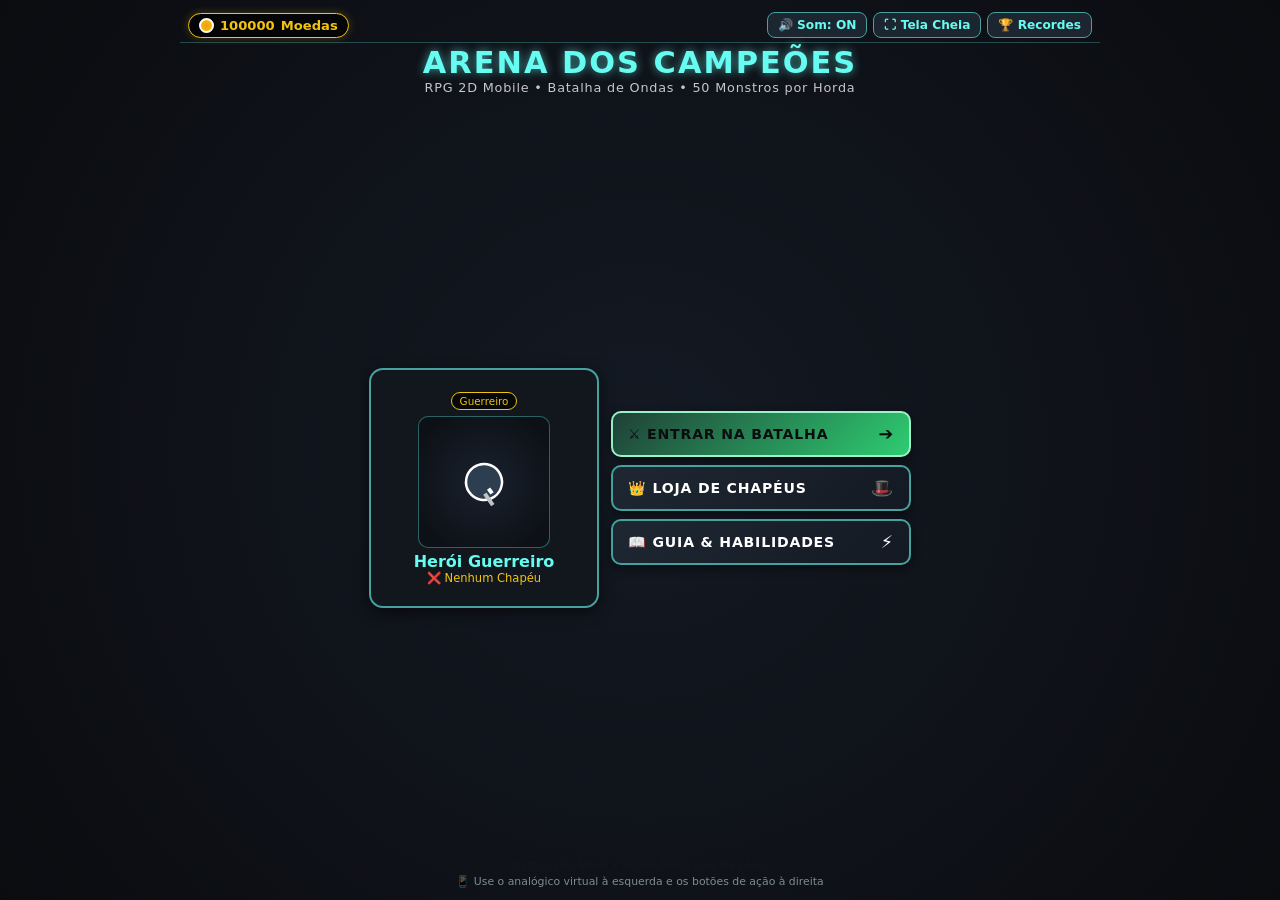
==== jg6.html @ 60e4aa64 "Add files via upload" ====
<!DOCTYPE html>
<html lang="pt-BR">
<head>
    <meta charset="UTF-8">
    <meta name="viewport" content="width=device-width, initial-scale=1.0, maximum-scale=1.0, user-scalable=no, viewport-fit=cover">
    <meta name="apple-mobile-web-app-capable" content="yes">
    <meta name="apple-mobile-web-app-status-bar-style" content="black-translucent">
    <meta name="mobile-web-app-capable" content="yes">
    <meta name="theme-color" content="#0b0c10">
    <title>RPG 2D - Arena dos Campeões (Mobile)</title>
    <link rel="stylesheet" href="style.css">
</head>
<body>

    <div id="game-wrapper">
        <div id="game-container">

            <!-- TELA DE LOBBY / MENU PRINCIPAL -->
            <div id="lobby-screen" class="screen-layer">
                <div class="menu-top-bar">
                    <div class="coin-display">
                        <span class="coin-icon"></span>
                        <span id="lobby-coins">0</span> Moedas
                    </div>
                    <div class="top-btn-group">
                        <button class="icon-btn" id="audio-toggle-btn" onclick="toggleAudio()">🔊 Som: ON</button>
                        <button class="icon-btn" onclick="toggleFullscreen()">⛶ Tela Cheia</button>
                        <button class="icon-btn" onclick="showStatsModal()">🏆 Recordes</button>
                    </div>
                </div>

                <div class="header-titles">
                    <h1 class="title-glow">Arena dos Campeões</h1>
                    <p class="subtitle">RPG 2D Mobile &bull; Batalha de Ondas &bull; 50 Monstros por Horda</p>
                </div>

                <div class="lobby-content">
                    <div class="character-preview-card">
                        <span class="equipped-badge" id="preview-class-badge">Guerreiro</span>
                        <canvas id="previewCanvas" width="130" height="130"></canvas>
                        <h3 id="preview-player-name">Herói</h3>
                        <p id="preview-hat-name">👑 Sem Chapéu</p>
                    </div>

                    <div class="menu-options-panel">
                        <button class="btn-menu primary" onclick="openClassSelect()">
                            <span>⚔️ Entrar na Batalha</span>
                            <span class="icon">➔</span>
                        </button>
                        <button class="btn-menu" onclick="openShop()">
                            <span>👑 Loja de Chapéus</span>
                            <span class="icon">🎩</span>
                        </button>
                        <button class="btn-menu" onclick="showControlsModal()">
                            <span>📖 Guia & Habilidades</span>
                            <span class="icon">⚡</span>
                        </button>
                    </div>
                </div>

                <div class="lobby-footer-hint">
                    📱 Use o analógico virtual à esquerda e os botões de ação à direita
                </div>
            </div>

            <!-- TELA DE LOJA EXCLUSIVA DE CHAPÉUS -->
            <div id="shop-screen" class="screen-layer hidden">
                <div class="menu-top-bar">
                    <div class="coin-display">
                        <span class="coin-icon"></span>
                        <span id="shop-coins">0</span> Moedas
                    </div>
                    <button class="icon-btn" onclick="closeShop()">⬅ Voltar ao Lobby</button>
                </div>

                <div class="header-titles">
                    <h2 class="title-glow shop-title">Coleção de Chapéus & Elmos</h2>
                    <span class="shop-header-badge">Personalize seu campeão com chapéus e elmos lendários</span>
                </div>

                <div class="shop-container">
                    <div class="shop-main-view">
                        <div class="shop-items-grid" id="shop-items-grid"></div>
                        <div class="shop-side-preview">
                            <h4>Provador do Herói</h4>
                            <canvas id="shopPreviewCanvas" width="105" height="105"></canvas>
                            <div id="shop-selected-info">Selecione um chapéu.</div>
                        </div>
                    </div>
                </div>
            </div>

            <!-- SELEÇÃO DE CLASSE -->
            <div id="class-select-screen" class="screen-layer hidden">
                <div class="menu-top-bar">
                    <button class="icon-btn" onclick="returnToLobbyFromClass()">⬅ Voltar ao Lobby</button>
                    <div class="coin-display">
                        <span class="coin-icon"></span>
                        <span id="select-coins">0</span> Moedas
                    </div>
                </div>

                <div class="header-titles">
                    <h1 class="title-glow class-select-title">Escolha sua Classe</h1>
                    <p class="subtitle">Cada herói possui atributos e especiais únicos na arena</p>
                </div>

                <div class="class-options">
                    <div class="class-card" onclick="startGameWithClass('guerreiro')">
                        <div>
                            <div class="class-badge">🛡️</div>
                            <h3>Guerreiro</h3>
                            <div class="class-stats">
                                <div>❤️ HP: <strong>190</strong> | 💧 MP: <strong>60</strong></div>
                                <div>⚔️ Dano: <strong>38</strong> | 🏃 Vel: <strong>3.2</strong></div>
                                <div>💥 Ataque: Espada Giratória</div>
                            </div>
                        </div>
                        <div class="class-special">🔥 <strong>Modo Fogo:</strong> Carga 100% ativa lâmina flamejante por 10s!</div>
                    </div>

                    <div class="class-card" onclick="startGameWithClass('mago')">
                        <div>
                            <div class="class-badge">🔮</div>
                            <h3>Mago</h3>
                            <div class="class-stats">
                                <div>❤️ HP: <strong>95</strong> | 💧 MP: <strong>130</strong></div>
                                <div>⚔️ Dano: <strong>55</strong> | 🏃 Vel: <strong>3.4</strong></div>
                                <div>💥 Ataque: Esfera Arcana</div>
                            </div>
                        </div>
                        <div class="class-special">👥 <strong>Sombras:</strong> Carga 100% invoca 2 guerreiros sombrios!</div>
                    </div>

                    <div class="class-card" onclick="startGameWithClass('atirador')">
                        <div>
                            <div class="class-badge">🏹</div>
                            <h3>Atirador</h3>
                            <div class="class-stats">
                                <div>❤️ HP: <strong>115</strong> | 💧 MP: <strong>85</strong></div>
                                <div>⚔️ Dano: <strong>26x2</strong> | 🏃 Vel: <strong>4.0</strong></div>
                                <div>💥 Ataque: Disparo Duplo</div>
                            </div>
                        </div>
                        <div class="class-special">🤖 <strong>Mecha Titan:</strong> Carga 100% pilota Mecha com canhões pesados!</div>
                    </div>

                    <div class="class-card" onclick="startGameWithClass('assassino')">
                        <div>
                            <div class="class-badge">🗡️</div>
                            <h3>Assassino</h3>
                            <div class="class-stats">
                                <div>❤️ HP: <strong>105</strong> | 💧 MP: <strong>65</strong></div>
                                <div>⚔️ Dano: <strong>24</strong> | 🏃 Vel: <strong>5.0</strong></div>
                                <div>💥 Ataque: Corte Rápido</div>
                            </div>
                        </div>
                        <div class="class-special">⚡ <strong>1000 Cortes:</strong> Carga 100% fatiamento contínuo por 10s!</div>
                    </div>

                    <div class="class-card vampire-card" onclick="startGameWithClass('vampiro')">
                        <div>
                            <div class="class-badge">🧛</div>
                            <h3 class="vampire-title">Vampiro</h3>
                            <div class="class-stats">
                                <div>❤️ HP: <strong>150</strong> | 💧 MP: <strong>70</strong></div>
                                <div>⚔️ Dano: <strong>32</strong> | 🏃 Vel: <strong>4.2</strong></div>
                                <div>🩸 Ataque: Garras Carmesim (Roubo de Vida)</div>
                            </div>
                        </div>
                        <div class="class-special vampire-special">🦇 <strong>Frenesi:</strong> IMORTAL por 5s, ultrarrápido e aniquila quem aproximar!</div>
                    </div>
                </div>

                <div class="class-footer-hint">Toque em um herói para iniciar o combate</div>
            </div>

            <!-- MODAL DE MELHORIAS (ONDA DE 50 INIMIGOS) -->
            <div id="upgrade-cards-modal" class="screen-layer hidden">
                <div class="cards-selection-container">
                    <div class="header-titles">
                        <h1 class="title-glow wave-victory-title">⭐ ONDA VENCIDA! (50/50) ⭐</h1>
                        <p class="subtitle" id="upgrade-modal-subtitle">50 monstros aniquilados! Escolha 1 poder para a próxima onda</p>
                    </div>

                    <div class="cards-grid" id="cards-grid-container"></div>

                    <div class="upgrade-footer-hint">
                        Toque na carta desejada para continuar
                    </div>
                </div>
            </div>

            <!-- GAME OVER -->
            <div id="game-over-screen" class="screen-layer hidden">
                <div class="modal-box">
                    <h1>Fim de Jogo!</h1>
                    <p class="modal-subtext">Seu herói sucumbiu aos monstros da arena.</p>

                    <div class="stats-grid">
                        <div class="stat-item">
                            <div class="label">Inimigos Abatidos</div>
                            <div class="value" id="final-score">0</div>
                        </div>
                        <div class="stat-item">
                            <div class="label">Moedas Coletadas</div>
                            <div class="value stat-gold" id="final-coins">+0</div>
                        </div>
                        <div class="stat-item">
                            <div class="label">Tempo</div>
                            <div class="value" id="final-time">00:00</div>
                        </div>
                        <div class="stat-item">
                            <div class="label">Onda Alcançada</div>
                            <div class="value" id="final-wave">1</div>
                        </div>
                    </div>

                    <div class="modal-buttons">
                        <button class="btn-action" onclick="restartGame()">⚔️ Jogar Novamente</button>
                        <button class="btn-action secondary" onclick="goToLobbyFromGame()">🏠 Lobby</button>
                    </div>
                </div>
            </div>

            <!-- MODAL DE RECORDES -->
            <div id="stats-modal" class="screen-layer hidden">
                <div class="modal-box victory">
                    <h1 class="records-title">🏆 Suas Conquistas</h1>
                    <div class="stats-grid">
                        <div class="stat-item">
                            <div class="label">Recorde de Abates</div>
                            <div class="value" id="stat-high-score">0</div>
                        </div>
                        <div class="stat-item">
                            <div class="label">Total de Abates</div>
                            <div class="value" id="stat-total-kills">0</div>
                        </div>
                        <div class="stat-item">
                            <div class="label">Moedas Totais</div>
                            <div class="value stat-gold" id="stat-total-coins">0</div>
                        </div>
                        <div class="stat-item">
                            <div class="label">Chapéus Desbloqueados</div>
                            <div class="value" id="stat-unlocked-items">0/12</div>
                        </div>
                    </div>
                    <button class="btn-action" onclick="hideStatsModal()">Fechar</button>
                </div>
            </div>

            <!-- MODAL DE GUIA -->
            <div id="controls-modal" class="screen-layer hidden">
                <div class="modal-box controls-modal-box">
                    <h1 class="guide-title">Guia de Comandos</h1>
                    <div class="guide-content">
                        <p class="guide-highlight">📱 Controles Touch para Celular:</p>
                        <p>&bull; 🕹️ <strong>Analógico Virtual (Esquerda):</strong> Mover o herói em 360°</p>
                        <p>&bull; ⚔️ <strong>Botão Atacar (Direita):</strong> Ataca com mira automática no monstro mais próximo (segure para disparo contínuo)</p>
                        <p>&bull; 💨 <strong>Botão Dash:</strong> Esquiva rápida invulnerável</p>
                        <p>&bull; ⚡ <strong>Botão Especial:</strong> Ativa o Supremo quando a barra carregar 100%</p>
                        <p>&bull; 🌊 <strong>Onda de 50 Monstros:</strong> Elimine todos os 50 inimigos para liberar cartas de poder!</p>
                    </div>
                    <button class="btn-action" onclick="hideControlsModal()">Entendido!</button>
                </div>
            </div>

            <!-- PAUSE -->
            <div id="pause-modal" class="screen-layer hidden">
                <div class="modal-box pause-modal-box">
                    <h1 class="pause-title">⏸️ Jogo Pausado</h1>
                    <p class="modal-subtext">Respire fundo antes de voltar ao combate!</p>
                    <div id="pause-upgrades-list"></div>
                    <div class="modal-buttons">
                        <button class="btn-action" onclick="togglePauseGame()">▶️ Continuar</button>
                        <button class="btn-action secondary" onclick="toggleFullscreen()">⛶ Tela Cheia</button>
                        <button class="btn-action secondary" onclick="goToLobbyFromGame()">🏠 Sair para Lobby</button>
                    </div>
                </div>
            </div>

            <!-- HUD MOBILE OTIMIZADO -->
            <div id="hud" class="hidden">
                <!-- Canto Esquerdo: Status do Campeão -->
                <div class="mobile-hud-player">
                    <div class="hud-avatar-icon" id="hud-avatar-icon">🛡️</div>
                    <div class="player-bars-stack">
                        <div class="hud-bar-row">
                            <span class="bar-label bar-hp-label">HP</span>
                            <div class="mobile-bar-bg"><div id="hp-bar" class="hp-bar"></div></div>
                            <span id="hp-text" class="bar-val">190</span>
                        </div>
                        <div class="hud-bar-row">
                            <span class="bar-label bar-mana-label">MP</span>
                            <div class="mobile-bar-bg"><div id="mana-bar" class="mana-bar"></div></div>
                            <span id="mana-text" class="bar-val">60</span>
                        </div>
                        <div class="hud-bar-row" id="special-bar-row">
                            <span class="bar-label bar-sp-label" id="special-bar-label">SP</span>
                            <div class="mobile-bar-bg"><div id="special-bar-fill" class="special-bar-fill"></div></div>
                            <span id="special-bar-text" class="bar-val">0%</span>
                        </div>
                    </div>
                </div>

                <!-- Topo Central: Progresso da Onda de 50 Inimigos -->
                <div class="mobile-hud-wave">
                    <div class="wave-badge-title">
                        <span>ONDA <span id="difficulty-text">1</span></span>
                    </div>
                    <div class="wave-bar-wrapper">
                        <div class="wave-bar-fill" id="wave-bar"></div>
                    </div>
                    <div class="wave-counter-sub">
                        <span id="wave-progress-text">0/50</span> &bull; Restam: <strong id="wave-enemies-left">50</strong>
                    </div>
                </div>

                <!-- Canto Direito: Ações & Moedas -->
                <div class="mobile-hud-actions">
                    <div class="hud-buttons-row">
                        <button class="mobile-hud-btn" onclick="toggleFullscreen()" title="Tela Cheia">⛶</button>
                        <button class="mobile-hud-btn" onclick="togglePauseGame()" title="Pausar">⏸️</button>
                    </div>
                    <div class="mobile-hud-coins">
                        <span class="coin-icon"></span>
                        <span id="ingame-coins">0</span>
                    </div>
                    <div class="mobile-hud-kills">
                        ⚔️ <span id="score-text">0</span>
                    </div>
                </div>
            </div>

            <!-- BARRA DE MELHORIAS ATIVAS -->
            <div class="active-upgrades-bar" id="active-upgrades-bar"></div>

            <!-- CONTROLES TOUCH MOBILE VIRTUAIS -->
            <div id="mobile-controls" class="mobile-controls hidden">
                <div id="joystick-zone" class="joystick-zone">
                    <div id="joystick-base" class="joystick-base">
                        <div id="joystick-stick" class="joystick-stick"></div>
                    </div>
                </div>
                
                <div class="action-buttons-zone">
                    <button id="btn-dash" class="mobile-btn btn-dash" aria-label="Esquiva">
                        <span class="btn-icon">💨</span>
                        <span class="btn-label">Dash</span>
                    </button>
                    <button id="btn-special" class="mobile-btn btn-special" aria-label="Especial">
                        <span class="btn-icon">⚡</span>
                        <span class="btn-label" id="mobile-special-label">0%</span>
                    </button>
                    <button id="btn-attack" class="mobile-btn btn-attack" aria-label="Ataque">
                        <span class="btn-icon">⚔️</span>
                        <span class="btn-label">Atacar</span>
                    </button>
                </div>
            </div>

            <div id="banner-notification" class="banner-notification hidden">Nova Onda Iniciada!</div>
            <div class="controls-hint" id="controls-hint">Joystick para Mover &bull; Segure Atacar para Mira Auto</div>
            <canvas id="gameCanvas"></canvas>
        </div>
    </div>

    <!-- SCRIPT DO JOGO -->
    <script src="game.js"></script>
</body>
</html>
---- style.css ----
:root {
    --bg-dark: #0b0c10;
    --bg-panel: #141821;
    --bg-card: rgba(20, 26, 36, 0.96);
    --cyan-bright: #66fcf1;
    --cyan-dim: #45a29e;
    --gold: #f1c40f;
    --gold-dark: #d4ac0d;
    --red-glow: #e74c3c;
    --blood-red: #ff1744;
    --purple: #9b59b6;
    --text-light: #c5c6c7;
    --text-bright: #ffffff;
    --border-color: #233142;
    --safe-top: env(safe-area-inset-top, 4px);
    --safe-bottom: env(safe-area-inset-bottom, 6px);
    --safe-left: env(safe-area-inset-left, 6px);
    --safe-right: env(safe-area-inset-right, 6px);
}

* {
    box-sizing: border-box;
    margin: 0;
    padding: 0;
    user-select: none;
    -webkit-user-select: none;
    -webkit-touch-callout: none;
    font-family: 'Segoe UI', system-ui, -apple-system, BlinkMacSystemFont, Roboto, sans-serif;
    -webkit-tap-highlight-color: transparent;
}

html, body {
    width: 100%;
    height: 100%;
    height: 100dvh;
    overflow: hidden;
    background-color: var(--bg-dark);
    background-image: radial-gradient(circle at 50% 50%, #151b26 0%, #08090c 100%);
    color: var(--text-bright);
    position: fixed;
    left: 0;
    top: 0;
    overscroll-behavior: none;
    touch-action: none;
}

#game-wrapper {
    position: absolute;
    top: 0;
    left: 0;
    width: 100vw;
    height: 100vh;
    height: 100dvh;
    display: flex;
    justify-content: center;
    align-items: center;
    overflow: hidden;
}

#game-container {
    position: relative;
    width: 100%;
    height: 100%;
    overflow: hidden;
    background-color: #0d1117;
}

canvas#gameCanvas {
    position: absolute;
    top: 0;
    left: 0;
    width: 100%;
    height: 100%;
    display: block;
    touch-action: none;
    transform: translateZ(0);
}

.screen-layer {
    position: absolute;
    top: 0;
    left: 0;
    width: 100%;
    height: 100%;
    background: radial-gradient(circle at center, rgba(20, 26, 36, 0.98) 0%, rgba(11, 12, 16, 0.99) 100%);
    display: flex;
    flex-direction: column;
    justify-content: space-between;
    align-items: center;
    z-index: 30;
    padding: calc(8px + var(--safe-top)) calc(12px + var(--safe-right)) calc(8px + var(--safe-bottom)) calc(12px + var(--safe-left));
    animation: fadeIn 0.18s ease-out forwards;
    overflow-y: auto;
    -webkit-overflow-scrolling: touch;
    touch-action: pan-y;
}

.hidden { display: none !important; }

.header-titles {
    display: flex;
    flex-direction: column;
    align-items: center;
    text-align: center;
}

.menu-top-bar {
    width: 100%;
    max-width: 920px;
    display: flex;
    justify-content: space-between;
    align-items: center;
    padding: 4px 8px;
    border-bottom: 1px solid rgba(102, 252, 241, 0.25);
    gap: 6px;
    flex-wrap: wrap;
}

.coin-display {
    display: flex;
    align-items: center;
    gap: 6px;
    background: rgba(0, 0, 0, 0.7);
    border: 1px solid var(--gold);
    padding: 4px 10px;
    border-radius: 20px;
    font-size: 0.82rem;
    font-weight: 700;
    color: var(--gold);
    box-shadow: 0 0 8px rgba(241, 196, 15, 0.25);
}

.coin-icon {
    display: inline-block;
    width: 15px;
    height: 15px;
    background: radial-gradient(circle, #f39c12, #f1c40f);
    border: 2px solid #fff;
    border-radius: 50%;
    animation: coinPulse 2s infinite ease-in-out;
}

@keyframes coinPulse {
    0%, 100% { transform: scale(1); filter: brightness(1); }
    50% { transform: scale(1.08); filter: brightness(1.2); }
}

.top-btn-group { display: flex; gap: 6px; flex-wrap: wrap; }

.icon-btn {
    background: rgba(31, 40, 51, 0.9);
    border: 1px solid var(--cyan-dim);
    color: var(--cyan-bright);
    padding: 5px 10px;
    border-radius: 8px;
    cursor: pointer;
    font-size: 0.76rem;
    font-weight: 600;
    transition: background 0.12s, transform 0.1s;
    touch-action: manipulation;
    display: flex;
    align-items: center;
    gap: 4px;
}
.icon-btn:active {
    background: var(--cyan-dim);
    color: #000;
    transform: scale(0.96);
}

.title-glow {
    text-transform: uppercase;
    letter-spacing: 2px;
    font-size: clamp(1.2rem, 3.8vw, 1.9rem);
    color: var(--cyan-bright);
    text-shadow: 0 0 10px rgba(102, 252, 241, 0.6);
    text-align: center;
    margin-top: 2px;
}

.subtitle {
    font-size: clamp(0.68rem, 2.2vw, 0.8rem);
    color: var(--text-light);
    text-align: center;
    margin-bottom: 6px;
    letter-spacing: 0.8px;
}

.lobby-content {
    display: flex;
    width: 100%;
    max-width: 820px;
    gap: 12px;
    align-items: center;
    justify-content: center;
    padding: 4px;
    flex-wrap: wrap;
    margin: auto 0;
}

.character-preview-card {
    flex: 1;
    min-width: 170px;
    max-width: 230px;
    height: 240px;
    background: rgba(18, 23, 31, 0.96);
    border: 2px solid var(--cyan-dim);
    border-radius: 14px;
    display: flex;
    flex-direction: column;
    align-items: center;
    justify-content: center;
    padding: 6px;
    position: relative;
    box-shadow: 0 4px 15px rgba(0, 0, 0, 0.6);
}

.character-preview-card h3 { 
    color: var(--cyan-bright); 
    margin-top: 4px; 
    font-size: 1rem; 
}

#preview-hat-name {
    font-size: 0.72rem; 
    color: var(--gold);
}

.equipped-badge {
    font-size: 0.65rem;
    color: var(--gold);
    background: rgba(0, 0, 0, 0.7);
    padding: 2px 8px;
    border-radius: 10px;
    margin-bottom: 6px;
    border: 1px solid var(--gold);
}

#previewCanvas {
    background: radial-gradient(circle, #1a222f 0%, #0d1117 80%);
    border: 1px solid rgba(102, 252, 241, 0.35);
    border-radius: 10px;
}

.menu-options-panel {
    flex: 1.2;
    min-width: 210px;
    max-width: 300px;
    display: flex;
    flex-direction: column;
    gap: 8px;
}

.btn-menu {
    background: linear-gradient(135deg, rgba(31, 40, 51, 0.95), rgba(20, 26, 36, 0.95));
    border: 2px solid var(--cyan-dim);
    color: #ffffff;
    padding: 11px 15px;
    font-size: 0.88rem;
    font-weight: 700;
    text-transform: uppercase;
    letter-spacing: 0.8px;
    border-radius: 10px;
    cursor: pointer;
    transition: transform 0.1s ease, border-color 0.1s ease;
    display: flex;
    align-items: center;
    justify-content: space-between;
    box-shadow: 0 3px 10px rgba(0, 0, 0, 0.5);
    touch-action: manipulation;
}

.btn-menu:active {
    transform: scale(0.97);
    border-color: var(--cyan-bright);
    background: linear-gradient(135deg, rgba(69, 162, 158, 0.4), rgba(31, 40, 51, 0.95));
}

.btn-menu.primary {
    background: linear-gradient(135deg, #1f4037, #2ecc71);
    border-color: #99f2c8;
    color: #0b0c10;
}

.btn-menu.primary:active {
    background: linear-gradient(135deg, #2ecc71, #66fcf1);
    color: #050608;
}

.btn-menu .icon { font-size: 1.1rem; }

.lobby-footer-hint {
    font-size: 0.68rem; 
    color: #7f8c8d; 
    text-align: center; 
    margin-bottom: 4px;
}

/* LOJA DE CHAPÉUS */
.shop-container {
    width: 100%;
    max-width: 900px;
    height: calc(100% - 85px);
    display: flex;
    flex-direction: column;
    gap: 8px;
    overflow: hidden;
}

.shop-title {
    font-size: 1.3rem;
}

.shop-header-badge {
    text-align: center;
    font-size: 0.74rem;
    color: var(--cyan-bright);
    background: rgba(0, 0, 0, 0.5);
    padding: 3px 10px;
    border-radius: 12px;
    border: 1px solid rgba(102, 252, 241, 0.2);
    align-self: center;
}

.shop-main-view {
    display: flex;
    gap: 10px;
    flex: 1;
    min-height: 0;
    overflow: hidden;
}

.shop-items-grid {
    flex: 2;
    display: grid;
    grid-template-columns: repeat(auto-fill, minmax(120px, 1fr));
    gap: 8px;
    overflow-y: auto;
    padding-right: 4px;
    -webkit-overflow-scrolling: touch;
    touch-action: pan-y;
}

.shop-item-card {
    background: rgba(20, 26, 36, 0.96);
    border: 2px solid #2c3e50;
    border-radius: 10px;
    padding: 7px;
    display: flex;
    flex-direction: column;
    align-items: center;
    text-align: center;
    position: relative;
    touch-action: manipulation;
    cursor: pointer;
}

.shop-item-card:active { transform: scale(0.96); }
.shop-item-card.equipped {
    border-color: var(--cyan-bright);
    background: rgba(24, 38, 52, 0.98);
}

.shop-item-card.rarity-common { border-top: 4px solid #95a5a6; }
.shop-item-card.rarity-rare   { border-top: 4px solid #3498db; }
.shop-item-card.rarity-epic   { border-top: 4px solid #9b59b6; }
.shop-item-card.rarity-legend { border-top: 4px solid #f1c40f; }

.item-icon-preview {
    width: 38px;
    height: 38px;
    border-radius: 8px;
    background: rgba(0, 0, 0, 0.5);
    display: flex;
    align-items: center;
    justify-content: center;
    font-size: 1.35rem;
    margin-bottom: 3px;
}

.shop-item-title {
    font-size: 0.74rem;
    font-weight: 700;
    color: #fff;
    margin-bottom: 2px;
    min-height: 20px;
    display: flex;
    align-items: center;
    justify-content: center;
}

.shop-item-desc {
    font-size: 0.6rem;
    color: var(--text-light);
    margin-bottom: 6px;
    min-height: 22px;
    line-height: 1.2;
}

.btn-shop-action {
    width: 100%;
    padding: 5px;
    font-size: 0.7rem;
    font-weight: bold;
    text-transform: uppercase;
    border-radius: 6px;
    border: none;
    cursor: pointer;
    display: flex;
    align-items: center;
    justify-content: center;
    gap: 4px;
    touch-action: manipulation;
}

.btn-buy { background: var(--gold); color: #0b0c10; }
.btn-equip { background: var(--cyan-dim); color: #0b0c10; }
.btn-equipped { background: #27ae60; color: #ffffff; }

.shop-side-preview {
    flex: 1;
    max-width: 180px;
    background: rgba(14, 18, 24, 0.98);
    border: 1px solid var(--border-color);
    border-radius: 12px;
    padding: 8px;
    display: flex;
    flex-direction: column;
    align-items: center;
    justify-content: space-between;
    overflow-y: auto;
}

.shop-side-preview h4 {
    color: var(--cyan-bright); 
    font-size: 0.82rem;
}

#shop-selected-info {
    text-align: center; 
    font-size: 0.68rem; 
    color: var(--text-light); 
    margin-top: 4px;
}

/* SELEÇÃO DE CLASSE */
.class-select-title {
    font-size: 1.35rem;
}

.class-options {
    display: grid;
    grid-template-columns: repeat(auto-fit, minmax(130px, 1fr));
    gap: 8px;
    width: 100%;
    max-width: 860px;
    margin: auto 0;
    overflow-y: auto;
    padding: 4px;
}

.class-card {
    background: rgba(20, 26, 36, 0.96);
    border: 2px solid var(--cyan-dim);
    border-radius: 12px;
    padding: 8px;
    text-align: center;
    cursor: pointer;
    transition: transform 0.1s ease, border-color 0.1s ease;
    display: flex;
    flex-direction: column;
    justify-content: space-between;
    touch-action: manipulation;
}
.class-card:active { transform: scale(0.96); border-color: var(--cyan-bright); }
.class-card.vampire-card { border-color: #ff1744; }
.class-card h3 { color: var(--cyan-bright); margin-bottom: 2px; font-size: 0.9rem; }
.vampire-title { color: #ff5252 !important; }
.class-badge { font-size: 1.4rem; margin-bottom: 2px; }
.class-stats { 
    font-size: 0.65rem; 
    color: var(--text-light); 
    line-height: 1.35; 
    margin: 3px 0; 
    text-align: left; 
    background: rgba(0, 0, 0, 0.4); 
    padding: 5px; 
    border-radius: 6px; 
}
.class-special { 
    font-size: 0.62rem; 
    color: var(--gold); 
    margin-top: 3px; 
    background: rgba(241, 196, 15, 0.1); 
    padding: 4px; 
    border-radius: 6px; 
    border: 1px dashed var(--gold); 
}
.class-special.vampire-special { 
    color: #ff5252; 
    background: rgba(255, 23, 68, 0.12); 
    border-color: #ff1744; 
}

.class-footer-hint {
    font-size: 0.68rem; 
    color: #7f8c8d; 
    text-align: center;
}

/* MODAIS */
.modal-box {
    background: rgba(14, 18, 24, 0.98);
    border: 2px solid var(--red-glow);
    border-radius: 16px;
    padding: 16px 20px;
    text-align: center;
    max-width: 440px;
    width: 92%;
    box-shadow: 0 6px 25px rgba(0, 0, 0, 0.8);
    animation: popIn 0.2s ease-out;
    max-height: 90vh;
    overflow-y: auto;
}
.modal-box.victory { border-color: var(--cyan-bright); }
.modal-box h1 { color: var(--red-glow); font-size: 1.45rem; margin-bottom: 6px; }

.modal-subtext {
    color: var(--text-light); 
    font-size: 0.8rem;
}

.records-title { color: var(--cyan-bright) !important; font-size: 1.45rem; }
.guide-title { color: var(--cyan-bright) !important; font-size: 1.35rem; }
.pause-title { color: var(--cyan-bright) !important; font-size: 1.45rem; }

.controls-modal-box { border-color: var(--cyan-dim); max-width: 440px; }
.pause-modal-box { border-color: var(--cyan-dim); }

.guide-content {
    text-align: left; 
    font-size: 0.78rem; 
    color: var(--text-light); 
    line-height: 1.45; 
    margin: 8px 0;
}
.guide-highlight {
    color: var(--cyan-bright); 
    font-weight: bold; 
    margin-bottom: 2px;
}

#pause-upgrades-list {
    font-size: 0.75rem; 
    color: var(--gold); 
    margin-bottom: 12px; 
    max-height: 120px; 
    overflow-y: auto; 
    background: rgba(0,0,0,0.4); 
    padding: 6px; 
    border-radius: 8px;
}

.stats-grid {
    display: grid;
    grid-template-columns: 1fr 1fr;
    gap: 8px;
    margin: 8px 0;
    background: rgba(0, 0, 0, 0.55);
    padding: 8px;
    border-radius: 10px;
}
.stat-item { text-align: center; }
.stat-item .label { font-size: 0.65rem; color: var(--text-light); }
.stat-item .value { font-size: 1.05rem; font-weight: bold; color: var(--cyan-bright); }
.stat-gold { color: var(--gold) !important; }

.modal-buttons { display: flex; gap: 8px; justify-content: center; flex-wrap: wrap; margin-top: 8px; }
.btn-action {
    background: var(--cyan-dim);
    color: #0b0c10;
    border: none;
    padding: 9px 16px;
    font-size: 0.82rem;
    font-weight: bold;
    text-transform: uppercase;
    border-radius: 8px;
    cursor: pointer;
    transition: transform 0.1s, background 0.1s;
    touch-action: manipulation;
}
.btn-action:active { background: var(--cyan-bright); transform: scale(0.96); }
.btn-action.secondary { background: #34495e; color: #ecf0f1; }

/* MODAL DE CARTAS DE MELHORIA */
#upgrade-cards-modal {
    z-index: 40;
    background: radial-gradient(circle at center, rgba(14, 20, 29, 0.99) 0%, rgba(5, 7, 10, 0.99) 100%);
    padding: calc(10px + var(--safe-top)) calc(10px + var(--safe-right)) calc(10px + var(--safe-bottom)) calc(10px + var(--safe-left));
    justify-content: center;
}

.wave-victory-title {
    color: var(--gold) !important; 
    text-shadow: 0 0 14px rgba(241, 196, 15, 0.6); 
    font-size: clamp(1.35rem, 4vw, 1.9rem);
}

.cards-selection-container {
    display: flex;
    flex-direction: column;
    align-items: center;
    width: 100%;
    max-width: 860px;
    margin: auto;
}

.cards-grid {
    display: flex;
    gap: 10px;
    justify-content: center;
    align-items: stretch;
    width: 100%;
    margin: 12px 0;
    flex-wrap: wrap;
}

.upgrade-card {
    flex: 1;
    min-width: 180px;
    max-width: 250px;
    background: rgba(20, 26, 38, 0.96);
    border-radius: 14px;
    padding: 14px 12px;
    display: flex;
    flex-direction: column;
    justify-content: space-between;
    align-items: center;
    text-align: center;
    cursor: pointer;
    transition: transform 0.12s ease;
    position: relative;
    touch-action: manipulation;
    border: 2px solid #34495e;
    box-shadow: 0 4px 16px rgba(0, 0, 0, 0.6);
}

.upgrade-card:active { transform: scale(0.97); }
.upgrade-card.card-common { border-color: #3498db; }
.upgrade-card.card-rare { border-color: #9b59b6; }
.upgrade-card.card-epic { border-color: #e67e22; }
.upgrade-card.card-legend {
    border-color: #f1c40f;
    background: linear-gradient(160deg, rgba(30, 26, 15, 0.95), rgba(20, 26, 38, 0.98));
}

.card-rarity-badge {
    font-size: 0.62rem;
    font-weight: 800;
    text-transform: uppercase;
    padding: 2px 8px;
    border-radius: 10px;
    margin-bottom: 6px;
}

.card-icon { font-size: 2.2rem; margin: 4px 0; }
.card-title { font-size: 0.95rem; font-weight: 800; color: #ffffff; margin-bottom: 4px; }
.card-desc { font-size: 0.72rem; color: var(--text-light); line-height: 1.3; margin-bottom: 10px; min-height: 36px; }

.card-btn {
    width: 100%;
    padding: 7px;
    border-radius: 8px;
    border: none;
    font-weight: 700;
    font-size: 0.74rem;
    text-transform: uppercase;
    cursor: pointer;
    background: var(--cyan-dim);
    color: #0b0c10;
}

.upgrade-footer-hint {
    font-size: 0.72rem; 
    color: var(--cyan-bright); 
    text-align: center;
}

/* HUD MOBILE */
#hud {
    position: absolute;
    top: var(--safe-top);
    left: var(--safe-left);
    right: var(--safe-right);
    display: flex;
    justify-content: space-between;
    align-items: flex-start;
    pointer-events: none;
    z-index: 20;
    padding: 4px 6px;
    gap: 6px;
    transform: translateZ(0);
}

.mobile-hud-player {
    display: flex;
    align-items: center;
    gap: 6px;
    background: rgba(14, 20, 28, 0.9);
    border: 1px solid var(--border-color);
    border-radius: 10px;
    padding: 5px 8px;
    box-shadow: 0 3px 10px rgba(0, 0, 0, 0.5);
    pointer-events: auto;
}

.hud-avatar-icon {
    font-size: 1.4rem;
    width: 32px;
    height: 32px;
    border-radius: 8px;
    background: rgba(0, 0, 0, 0.5);
    border: 1px solid var(--cyan-dim);
    display: flex;
    align-items: center;
    justify-content: center;
}

.player-bars-stack {
    display: flex;
    flex-direction: column;
    gap: 3px;
}

.hud-bar-row {
    display: flex;
    align-items: center;
    gap: 4px;
}

.bar-label {
    font-size: 0.6rem;
    font-weight: 800;
    width: 18px;
}
.bar-hp-label { color: #ff5252; }
.bar-mana-label { color: #64b5f6; }
.bar-sp-label { color: #ffd54f; }

.mobile-bar-bg {
    width: clamp(75px, 20vw, 120px);
    height: 6px;
    background: #101620;
    border-radius: 3px;
    overflow: hidden;
    border: 1px solid rgba(0,0,0,0.8);
    position: relative;
}

.hp-bar { height: 100%; background: linear-gradient(90deg, #e74c3c, #2ecc71); width: 100%; will-change: width; }
.mana-bar { height: 100%; background: linear-gradient(90deg, #2980b9, #3498db); width: 100%; will-change: width; }
.special-bar-fill { height: 100%; background: linear-gradient(90deg, #e67e22, #f1c40f); width: 0%; will-change: width; }

.bar-val {
    font-size: 0.6rem;
    font-weight: 700;
    color: #fff;
    min-width: 28px;
    text-align: right;
}

/* ONDA HUD */
.mobile-hud-wave {
    display: flex;
    flex-direction: column;
    align-items: center;
    background: rgba(14, 20, 28, 0.9);
    border: 1px solid rgba(241, 196, 15, 0.4);
    border-radius: 12px;
    padding: 4px 10px;
    box-shadow: 0 3px 10px rgba(0, 0, 0, 0.5);
    pointer-events: auto;
}

.wave-badge-title {
    font-size: 0.68rem;
    font-weight: 800;
    color: var(--gold);
    letter-spacing: 0.5px;
    display: flex;
    align-items: center;
    gap: 4px;
}

.wave-bar-wrapper {
    position: relative;
    width: clamp(90px, 24vw, 140px);
    height: 7px;
    background: #101620;
    border-radius: 4px;
    overflow: hidden;
    margin-top: 2px;
    border: 1px solid #000;
}

.wave-bar-fill {
    height: 100%;
    background: linear-gradient(90deg, #f39c12, #2ecc71);
    width: 0%;
    will-change: width;
}

.wave-counter-sub {
    font-size: 0.58rem;
    color: var(--text-light);
    margin-top: 2px;
    font-weight: 600;
    white-space: nowrap;
}

#wave-enemies-left { color: #2ecc71; }

/* AÇÕES E MOEDAS */
.mobile-hud-actions {
    display: flex;
    flex-direction: column;
    align-items: flex-end;
    gap: 4px;
    pointer-events: auto;
}

.hud-buttons-row {
    display: flex;
    gap: 4px;
}

.mobile-hud-btn {
    background: rgba(31, 40, 51, 0.9);
    border: 1px solid var(--cyan-dim);
    color: var(--cyan-bright);
    width: 32px;
    height: 30px;
    border-radius: 8px;
    font-size: 0.85rem;
    cursor: pointer;
    display: flex;
    align-items: center;
    justify-content: center;
    touch-action: manipulation;
}
.mobile-hud-btn:active { background: var(--cyan-dim); color: #000; }

.mobile-hud-coins {
    display: flex;
    align-items: center;
    gap: 4px;
    background: rgba(0, 0, 0, 0.7);
    border: 1px solid var(--gold);
    padding: 2px 8px;
    border-radius: 12px;
    font-size: 0.74rem;
    font-weight: bold;
    color: var(--gold);
}

.mobile-hud-kills {
    font-size: 0.7rem;
    color: var(--cyan-bright);
    font-weight: bold;
    text-shadow: 0 0 6px rgba(102, 252, 241, 0.4);
    margin-top: 1px;
}

.active-upgrades-bar {
    position: absolute;
    bottom: calc(4px + var(--safe-bottom));
    left: 50%;
    transform: translateX(-50%) translateZ(0);
    display: flex;
    gap: 4px;
    background: rgba(0, 0, 0, 0.65);
    padding: 2px 8px;
    border-radius: 12px;
    pointer-events: none;
    z-index: 15;
    max-width: 85vw;
    overflow-x: auto;
    font-size: 0.7rem;
}

.upgrade-badge {
    background: rgba(255, 255, 255, 0.1);
    padding: 1px 5px;
    border-radius: 6px;
    white-space: nowrap;
}

.controls-hint {
    position: absolute;
    bottom: calc(26px + var(--safe-bottom));
    left: 50%;
    transform: translateX(-50%) translateZ(0);
    font-size: 0.62rem;
    color: var(--text-light);
    background: rgba(0, 0, 0, 0.75);
    padding: 2px 8px;
    border-radius: 6px;
    border: 1px solid rgba(255,255,255,0.1);
    pointer-events: none;
    z-index: 10;
    white-space: nowrap;
}

.banner-notification {
    position: absolute;
    top: 60px;
    left: 50%;
    transform: translateX(-50%) translateZ(0);
    background: rgba(14, 18, 24, 0.98);
    border: 2px solid var(--gold);
    color: var(--gold);
    padding: 6px 16px;
    border-radius: 20px;
    font-size: 0.8rem;
    font-weight: bold;
    box-shadow: 0 3px 12px rgba(241, 196, 15, 0.4);
    pointer-events: none;
    z-index: 25;
    animation: bounceIn 0.28s ease-out;
    white-space: nowrap;
}

/* CONTROLES TOUCH MOBILE */
.mobile-controls {
    position: absolute;
    top: 0;
    left: 0;
    width: 100%;
    height: 100%;
    pointer-events: none;
    z-index: 22;
    transform: translateZ(0);
}

.joystick-zone {
    position: absolute;
    bottom: calc(14px + var(--safe-bottom));
    left: calc(14px + var(--safe-left));
    width: 140px;
    height: 140px;
    pointer-events: auto;
    touch-action: none;
    border-radius: 50%;
}

.joystick-base {
    position: relative;
    width: 116px;
    height: 116px;
    margin: 12px;
    background: radial-gradient(circle, rgba(69, 162, 158, 0.25) 0%, rgba(15, 23, 33, 0.75) 80%);
    border: 2px dashed rgba(102, 252, 241, 0.5);
    border-radius: 50%;
    display: flex;
    justify-content: center;
    align-items: center;
}

.joystick-stick {
    position: absolute;
    width: 50px;
    height: 50px;
    background: radial-gradient(circle, #66fcf1 0%, #1f4037 100%);
    border: 2px solid #ffffff;
    border-radius: 50%;
    pointer-events: none;
    transform: translate3d(0, 0, 0);
    will-change: transform;
}

.action-buttons-zone {
    position: absolute;
    bottom: calc(14px + var(--safe-bottom));
    right: calc(14px + var(--safe-right));
    display: flex;
    gap: 12px;
    align-items: flex-end;
    pointer-events: auto;
}

.mobile-btn {
    background: rgba(20, 26, 36, 0.92);
    border: 2px solid var(--cyan-dim);
    color: #fff;
    border-radius: 50%;
    cursor: pointer;
    display: flex;
    flex-direction: column;
    align-items: center;
    justify-content: center;
    touch-action: none;
    user-select: none;
    -webkit-user-select: none;
    box-shadow: 0 3px 10px rgba(0, 0, 0, 0.6);
    transition: transform 0.08s;
    will-change: transform;
    transform: translateZ(0);
}

.mobile-btn:active, .mobile-btn.pressed {
    transform: scale(0.92) translateZ(0);
    filter: brightness(1.2);
}

.mobile-btn .btn-icon { font-size: 1.35rem; line-height: 1; pointer-events: none; }
.mobile-btn .btn-label { font-size: 0.58rem; font-weight: bold; text-transform: uppercase; margin-top: 2px; pointer-events: none; }

.btn-attack {
    width: 78px;
    height: 78px;
    background: radial-gradient(circle, rgba(231, 76, 60, 0.55) 0%, rgba(20, 26, 36, 0.95) 80%);
    border-color: #e74c3c;
}

.btn-dash {
    width: 56px;
    height: 56px;
    background: radial-gradient(circle, rgba(26, 188, 156, 0.35) 0%, rgba(20, 26, 36, 0.9) 80%);
    border-color: #1abc9c;
}

.btn-special {
    width: 60px;
    height: 60px;
    background: radial-gradient(circle, rgba(241, 196, 15, 0.35) 0%, rgba(20, 26, 36, 0.9) 80%);
    border-color: #f1c40f;
    position: relative;
}
.btn-special.charged {
    animation: pulseSpecial 1s infinite alternate;
    border-color: #ffffff;
}

@keyframes pulseSpecial { 
    0% { transform: scale(1) translateZ(0); } 
    100% { transform: scale(1.08) translateZ(0); box-shadow: 0 0 16px #f39c12; } 
}
@keyframes fadeIn { from { opacity: 0; } to { opacity: 1; } }
@keyframes popIn { from { opacity: 0; transform: scale(0.92); } to { opacity: 1; transform: scale(1); } }
@keyframes bounceIn { 
    0% { transform: translateX(-50%) translateY(-20px); opacity: 0; } 
    100% { transform: translateX(-50%) translateY(0); opacity: 1; } 
}

@media (max-aspect-ratio: 1/1) {
    .shop-main-view { flex-direction: column-reverse; }
    .shop-side-preview { max-width: 100%; height: 110px; flex-direction: row; }
    .action-buttons-zone { bottom: calc(14px + var(--safe-bottom)); right: calc(10px + var(--safe-right)); }
    .joystick-zone { bottom: calc(14px + var(--safe-bottom)); left: calc(10px + var(--safe-left)); }
    .cards-grid { flex-direction: column; align-items: center; }
    .upgrade-card { max-width: 100%; width: 100%; min-width: 0; }
}
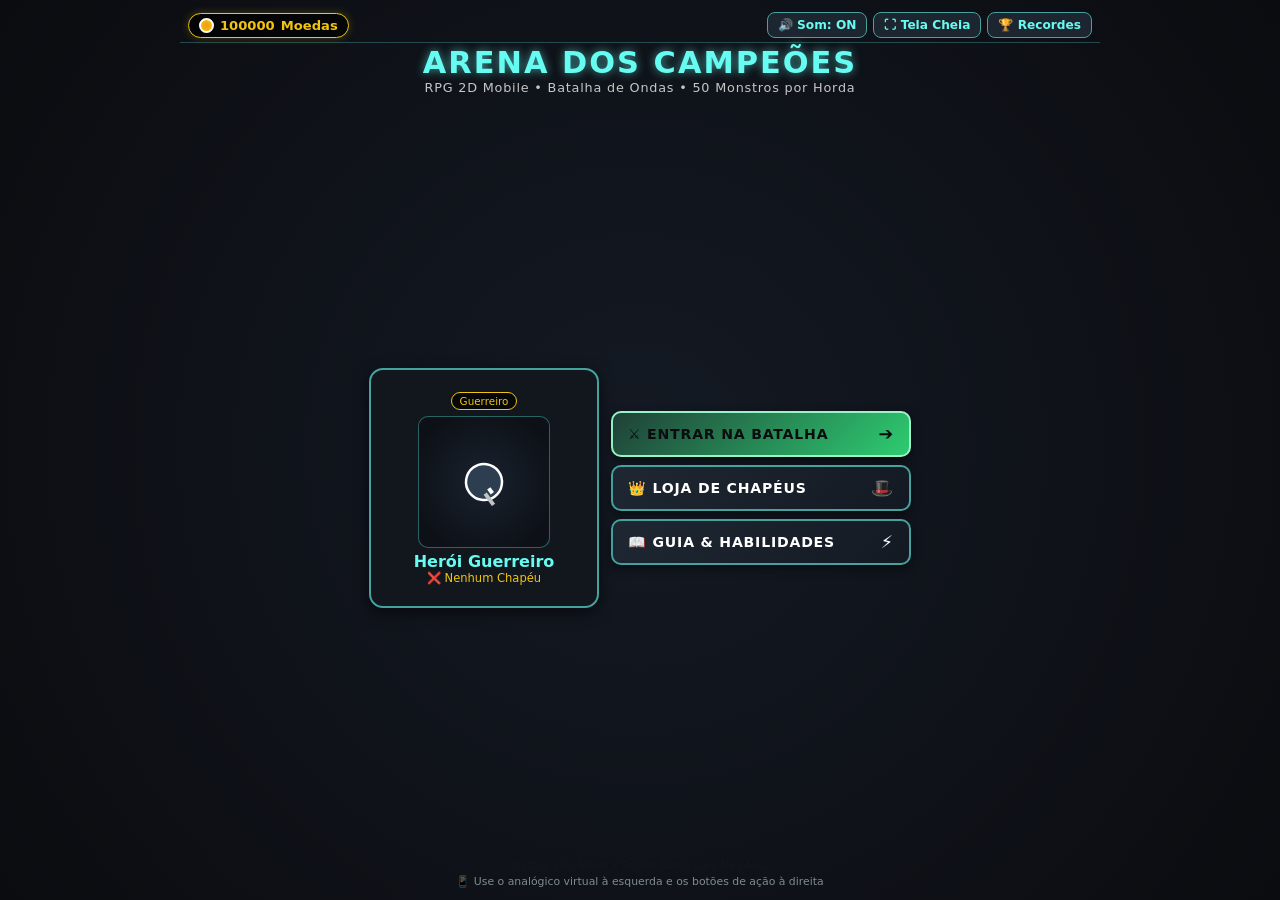
==== commit 0cad51d5: "Update print statement from 'Hello' to 'Goodbye'" ====
--- a/jg6.html
+++ b/jg6.html
@@ -330,6 +330,28 @@
                         ⚔️ <span id="score-text">0</span>
                     </div>
                 </div>
+            </div>
+
+            <!-- BARRA DE CHEFÃO ÉPICO -->
+            <div id="boss-hud-bar" class="boss-hud-bar hidden">
+                <div class="boss-hud-header">
+                    <div class="boss-hud-left">
+                        <span class="boss-hud-icon" id="boss-hud-icon">👹</span>
+                        <div class="boss-name-group">
+                            <span class="boss-hud-title" id="boss-hud-title">GOLIAS DE FERRO</span>
+                            <span class="boss-phase-badge" id="boss-phase-badge">FASE 1</span>
+                        </div>
+                    </div>
+                    <span class="boss-hud-hp-val" id="boss-hud-hp-val">2200 / 2200</span>
+                </div>
+                <div class="boss-bar-wrapper">
+                    <div class="boss-bar-fill" id="boss-bar-fill"></div>
+                </div>
+            </div>
+
+            <div id="boss-warning-banner" class="boss-warning-banner hidden">
+                <div class="boss-warning-glow">⚠️ ALERTA DE CHEFÃO ⚠️</div>
+                <div class="boss-warning-sub" id="boss-warning-sub">O Titã da Arena Despertou!</div>
             </div>
 
             <!-- BARRA DE MELHORIAS ATIVAS -->
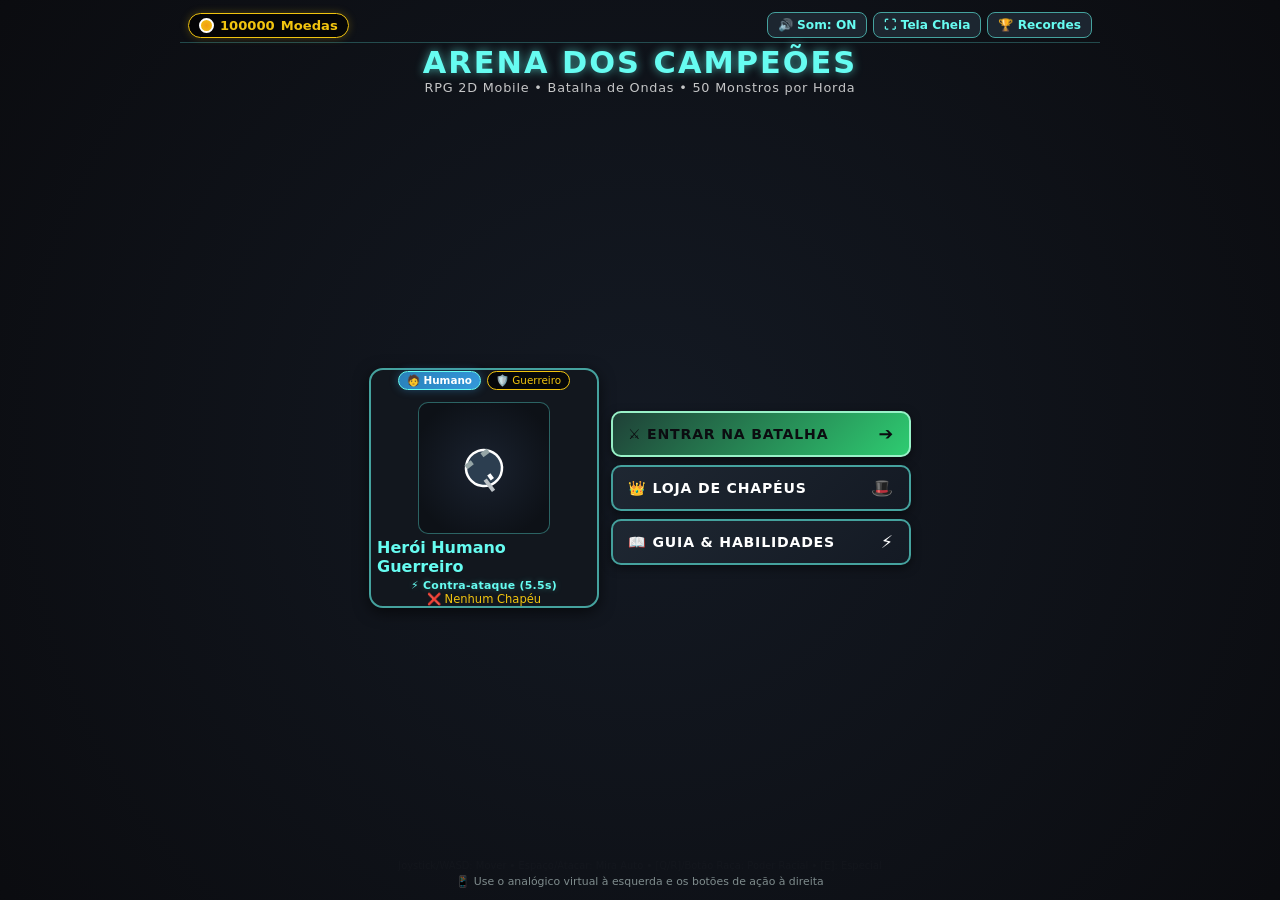
==== commit 4eb00c77: "Update print statement from 'Hello' to 'Goodbye'" ====
--- a/jg6.html
+++ b/jg6.html
@@ -36,9 +36,13 @@
 
                 <div class="lobby-content">
                     <div class="character-preview-card">
-                        <span class="equipped-badge" id="preview-class-badge">Guerreiro</span>
+                        <div class="preview-badges-stack">
+                            <span class="equipped-badge race-badge-preview" id="preview-race-badge">🧑 Humano</span>
+                            <span class="equipped-badge" id="preview-class-badge">Guerreiro</span>
+                        </div>
                         <canvas id="previewCanvas" width="130" height="130"></canvas>
                         <h3 id="preview-player-name">Herói</h3>
+                        <div class="preview-racial-hint" id="preview-racial-hint">⚡ Contra-ataque: Bloqueio & Golpe (5.5s)</div>
                         <p id="preview-hat-name">👑 Sem Chapéu</p>
                     </div>
 
@@ -101,8 +105,90 @@
                 </div>
 
                 <div class="header-titles">
-                    <h1 class="title-glow class-select-title">Escolha sua Classe</h1>
-                    <p class="subtitle">Cada herói possui atributos e especiais únicos na arena</p>
+                    <h1 class="title-glow class-select-title">Campeão: Raça & Classe</h1>
+                    <p class="subtitle">Escolha sua Raça para ter uma habilidade única e sua Classe para entrar no combate</p>
+                </div>
+
+                <!-- ETAPA 1: ESCOLHA DE RAÇA -->
+                <div class="selection-section-header">
+                    <span class="selection-step-tag">PASSO 1</span>
+                    <span class="selection-section-title">Escolha sua Raça (Habilidade Única de Combate)</span>
+                </div>
+
+                <div class="race-options-grid" id="race-options-grid">
+                    <div class="race-card active" id="race-card-humano" onclick="selectRace('humano')">
+                        <div class="race-card-header">
+                            <span class="race-card-icon">🧑</span>
+                            <div class="race-card-title-group">
+                                <h3>Humano</h3>
+                                <span class="race-ability-name">🛡️ Contra-ataque</span>
+                            </div>
+                            <span class="race-cd-tag">⏱️ 5.5s Recarga</span>
+                        </div>
+                        <p class="race-card-desc"><strong>Adaptação de Combate:</strong> Ative no momento exato antes de um ataque inimigo para bloquear 100% do dano e responder com um contra-ataque devastador em 360°!</p>
+                        <div class="race-card-perks">
+                            <span class="race-tag-perk">⚡ Bloqueio Preciso</span>
+                            <span class="race-tag-perk">💥 Dano em 360°</span>
+                            <span class="race-tag-perk">⚠️ Erro = Recarga</span>
+                        </div>
+                    </div>
+
+                    <div class="race-card" id="race-card-elfo" onclick="selectRace('elfo')">
+                        <div class="race-card-header">
+                            <span class="race-card-icon">🧝</span>
+                            <div class="race-card-title-group">
+                                <h3>Elfo</h3>
+                                <span class="race-ability-name">🔮 Prisão Arcana</span>
+                            </div>
+                            <span class="race-cd-tag">⏱️ 7.5s Recarga</span>
+                        </div>
+                        <p class="race-card-desc"><strong>Magia Arcana:</strong> Conjura um selo rúnico mágico no chão. Inimigos na área ficam aprisionados e sem se mover por até 2.2s, mas continuam vulneráveis a dano!</p>
+                        <div class="race-card-perks">
+                            <span class="race-tag-perk">🔒 Imobiliza Monstros</span>
+                            <span class="race-tag-perk">🎯 Duração 3.2s</span>
+                            <span class="race-tag-perk">🛡️ Desacelera Chefe</span>
+                        </div>
+                    </div>
+
+                    <div class="race-card" id="race-card-vampiro" onclick="selectRace('vampiro')">
+                        <div class="race-card-header">
+                            <span class="race-card-icon">🧛</span>
+                            <div class="race-card-title-group">
+                                <h3>Vampiro</h3>
+                                <span class="race-ability-name">🦇 Passo das Sombras</span>
+                            </div>
+                            <span class="race-cd-tag">⏱️ 4.5s Recarga</span>
+                        </div>
+                        <p class="race-card-desc"><strong>Predação Sombria:</strong> Desaparece em névoa negra e reaparece instantaneamente à frente (160px), desviando de perigos e surpreendendo monstros com dano de emboscada!</p>
+                        <div class="race-card-perks">
+                            <span class="race-tag-perk">💨 Teletransporte</span>
+                            <span class="race-tag-perk">🗡️ Dano de Emboscada</span>
+                            <span class="race-tag-perk">🌫️ Névoa das Sombras</span>
+                        </div>
+                    </div>
+
+                    <div class="race-card" id="race-card-demonio" onclick="selectRace('demonio')">
+                        <div class="race-card-header">
+                            <span class="race-card-icon">👿</span>
+                            <div class="race-card-title-group">
+                                <h3>Demônio</h3>
+                                <span class="race-ability-name">🔥 Fenda Infernal</span>
+                            </div>
+                            <span class="race-cd-tag">⏱️ 6.0s Recarga</span>
+                        </div>
+                        <p class="race-card-desc"><strong>Poder Infernal:</strong> Rasga o chão com rachaduras incandescentes. Após 1.1s de aviso telegrafado, a fenda explode em chamas que causam alto dano e interrompem ações!</p>
+                        <div class="race-card-perks">
+                            <span class="race-tag-perk">💥 Detonação em Área</span>
+                            <span class="race-tag-perk">⚠️ Aviso Telegrafado</span>
+                            <span class="race-tag-perk">🛑 Interrompe Golpes</span>
+                        </div>
+                    </div>
+                </div>
+
+                <!-- ETAPA 2: ESCOLHA DE CLASSE -->
+                <div class="selection-section-header">
+                    <span class="selection-step-tag">PASSO 2</span>
+                    <span class="selection-section-title">Escolha sua Classe para Entrar na Batalha</span>
                 </div>
 
                 <div class="class-options">
@@ -172,7 +258,7 @@
                     </div>
                 </div>
 
-                <div class="class-footer-hint">Toque em um herói para iniciar o combate</div>
+                <div class="class-footer-hint">Toque em uma classe para iniciar o combate com a Raça selecionada</div>
             </div>
 
             <!-- MODAL DE MELHORIAS (ONDA DE 50 INIMIGOS) -->
@@ -254,12 +340,33 @@
                 <div class="modal-box controls-modal-box">
                     <h1 class="guide-title">Guia de Comandos</h1>
                     <div class="guide-content">
-                        <p class="guide-highlight">📱 Controles Touch para Celular:</p>
-                        <p>&bull; 🕹️ <strong>Analógico Virtual (Esquerda):</strong> Mover o herói em 360°</p>
-                        <p>&bull; ⚔️ <strong>Botão Atacar (Direita):</strong> Ataca com mira automática no monstro mais próximo (segure para disparo contínuo)</p>
-                        <p>&bull; 💨 <strong>Botão Dash:</strong> Esquiva rápida invulnerável</p>
-                        <p>&bull; ⚡ <strong>Botão Especial:</strong> Ativa o Supremo quando a barra carregar 100%</p>
-                        <p>&bull; 🌊 <strong>Onda de 50 Monstros:</strong> Elimine todos os 50 inimigos para liberar cartas de poder!</p>
+                        <p class="guide-highlight">📱 Controles Mobile Touch & Teclado (PC):</p>
+                        <p>&bull; 🕹️ <strong>Mover:</strong> Analógico Virtual (Esquerda) ou [W, A, S, D]</p>
+                        <p>&bull; ⚔️ <strong>Atacar:</strong> Botão Atacar (Segure para disparo contínuo com mira auto) ou [Espaço] / Clique Esquerdo</p>
+                        <p>&bull; 💨 <strong>Dash (Esquiva):</strong> Botão Dash ou [Shift] / Clique Direito</p>
+                        <p>&bull; ⚡ <strong>Especial de Classe:</strong> Botão Especial ou Tecla [E] (ao atingir 100% de carga)</p>
+                        <p>&bull; 🌟 <strong>Habilidade Racial Única:</strong> Botão Raça no Mobile ou Tecla [Q] / [R] no Teclado:</p>
+                        
+                        <div class="guide-races-list">
+                            <div class="guide-race-item">
+                                <span class="guide-race-name">🧑 Humano — Contra-ataque (CD: 5.5s):</span>
+                                <span>Entra em postura de guarda por 0.65s. Se receber golpe, bloqueia 100% do dano e desfere um contra-ataque devastador em 360°! Se errar o tempo, entra em recarga de 6.5s sem contra-ataque.</span>
+                            </div>
+                            <div class="guide-race-item">
+                                <span class="guide-race-name">🧝 Elfo — Prisão Arcana (CD: 7.5s):</span>
+                                <span>Cria um selo rúnico mágico no chão que dura 3.2s e imobiliza monstros na área por até 2.2s. Os monstros presos continuam recebendo dano. Em chefões, reduz velocidade em 65%.</span>
+                            </div>
+                            <div class="guide-race-item">
+                                <span class="guide-race-name">🧛 Vampiro — Passo das Sombras (CD: 4.5s):</span>
+                                <span>Desaparece em névoa negra e reaparece instantaneamente à frente (160px), desviando de ataques perigosos e surpreendendo inimigos com dano de emboscada.</span>
+                            </div>
+                            <div class="guide-race-item">
+                                <span class="guide-race-name">👿 Demônio — Fenda Infernal (CD: 6.0s):</span>
+                                <span>Abre rachaduras incandescentes no solo. Após 1.1s de aviso telegrafado, a fenda explode em chamas, causando dano massivo em área e interrompendo ações inimigas.</span>
+                            </div>
+                        </div>
+
+                        <p>&bull; 🌊 <strong>Onda de 50 Monstros:</strong> Elimine todos os 50 monstros e derrote o Chefão para escolher cartas de poder!</p>
                     </div>
                     <button class="btn-action" onclick="hideControlsModal()">Entendido!</button>
                 </div>
@@ -300,6 +407,16 @@
                             <div class="mobile-bar-bg"><div id="special-bar-fill" class="special-bar-fill"></div></div>
                             <span id="special-bar-text" class="bar-val">0%</span>
                         </div>
+                        <div class="hud-bar-row" id="racial-bar-row">
+                            <span class="bar-label bar-rc-label" id="racial-bar-label">RAÇA</span>
+                            <div class="mobile-bar-bg"><div id="racial-bar-fill" class="racial-bar-fill"></div></div>
+                            <span id="racial-bar-text" class="bar-val">PRONTO</span>
+                        </div>
+                        <div class="hud-bar-row" id="racial-bar-row">
+                            <span class="bar-label bar-rc-label" id="racial-bar-label">RAÇA</span>
+                            <div class="mobile-bar-bg"><div id="racial-bar-fill" class="racial-bar-fill"></div></div>
+                            <span id="racial-bar-text" class="bar-val">PRONTO</span>
+                        </div>
                     </div>
                 </div>
 
@@ -366,15 +483,20 @@
                 </div>
                 
                 <div class="action-buttons-zone">
-                    <button id="btn-dash" class="mobile-btn btn-dash" aria-label="Esquiva">
+                    <button id="btn-dash" class="mobile-btn btn-dash" aria-label="Esquiva" title="Dash (Shift)">
                         <span class="btn-icon">💨</span>
                         <span class="btn-label">Dash</span>
                     </button>
-                    <button id="btn-special" class="mobile-btn btn-special" aria-label="Especial">
+                    <button id="btn-racial" class="mobile-btn btn-racial" aria-label="Habilidade Racial" title="Habilidade Racial (Q/R)">
+                        <span class="btn-icon" id="mobile-racial-icon">🛡️</span>
+                        <span class="btn-label" id="mobile-racial-label">Contra</span>
+                        <span class="racial-cd-cooldown" id="mobile-racial-cd"></span>
+                    </button>
+                    <button id="btn-special" class="mobile-btn btn-special" aria-label="Especial" title="Especial de Classe (E)">
                         <span class="btn-icon">⚡</span>
                         <span class="btn-label" id="mobile-special-label">0%</span>
                     </button>
-                    <button id="btn-attack" class="mobile-btn btn-attack" aria-label="Ataque">
+                    <button id="btn-attack" class="mobile-btn btn-attack" aria-label="Ataque" title="Atacar (Espaço)">
                         <span class="btn-icon">⚔️</span>
                         <span class="btn-label">Atacar</span>
                     </button>
@@ -382,7 +504,7 @@
             </div>
 
             <div id="banner-notification" class="banner-notification hidden">Nova Onda Iniciada!</div>
-            <div class="controls-hint" id="controls-hint">Joystick para Mover &bull; Segure Atacar para Mira Auto</div>
+            <div class="controls-hint" id="controls-hint">Joystick/WASD: Mover &bull; Espaço/Atacar: Mira Auto &bull; [Q/R]/Botão Raça: Poder Racial &bull; [E]: Especial</div>
             <canvas id="gameCanvas"></canvas>
         </div>
     </div>
--- a/style.css
+++ b/style.css
@@ -392,9 +392,40 @@
 .shop-item-desc {
     font-size: 0.6rem;
     color: var(--text-light);
-    margin-bottom: 6px;
-    min-height: 22px;
+    margin-bottom: 4px;
+    min-height: 20px;
     line-height: 1.2;
+}
+
+.hat-perk-badge {
+    font-size: 0.58rem;
+    font-weight: 700;
+    color: var(--cyan-bright);
+    background: rgba(102, 252, 241, 0.12);
+    border: 1px solid rgba(102, 252, 241, 0.35);
+    border-radius: 6px;
+    padding: 2px 4px;
+    margin-bottom: 5px;
+    line-height: 1.15;
+    text-align: center;
+    width: 100%;
+}
+
+.hat-perk-highlight {
+    margin-top: 6px;
+    padding: 6px;
+    background: rgba(102, 252, 241, 0.08);
+    border: 1px dashed var(--cyan-dim);
+    border-radius: 8px;
+    font-size: 0.65rem;
+    color: var(--cyan-bright);
+    line-height: 1.35;
+    text-align: left;
+}
+.hat-perk-highlight strong {
+    color: var(--gold);
+    display: block;
+    margin-bottom: 2px;
 }
 
 .btn-shop-action {
@@ -930,6 +961,140 @@
     white-space: nowrap;
 }
 
+/* BARRA DE CHEFÃO ÉPICO */
+.boss-hud-bar {
+    position: absolute;
+    top: calc(54px + var(--safe-top));
+    left: 50%;
+    transform: translateX(-50%) translateZ(0);
+    width: clamp(250px, 86vw, 480px);
+    background: rgba(18, 10, 14, 0.96);
+    border: 2px solid #e74c3c;
+    border-radius: 12px;
+    padding: 6px 10px;
+    box-shadow: 0 4px 20px rgba(231, 76, 60, 0.6), inset 0 0 15px rgba(0, 0, 0, 0.8);
+    z-index: 25;
+    animation: popIn 0.25s ease-out;
+    pointer-events: none;
+    transition: border-color 0.3s, box-shadow 0.3s;
+}
+
+.boss-hud-bar.enraged {
+    border-color: #ff1744;
+    box-shadow: 0 0 25px rgba(255, 23, 68, 0.85), inset 0 0 20px rgba(255, 23, 68, 0.4);
+    animation: bossEnragePulse 0.8s infinite alternate;
+}
+
+@keyframes bossEnragePulse {
+    from { transform: translateX(-50%) scale(1) translateZ(0); filter: brightness(1); }
+    to { transform: translateX(-50%) scale(1.02) translateZ(0); filter: brightness(1.25); }
+}
+
+.boss-hud-header {
+    display: flex;
+    justify-content: space-between;
+    align-items: center;
+    margin-bottom: 4px;
+}
+
+.boss-hud-left {
+    display: flex;
+    align-items: center;
+    gap: 6px;
+}
+
+.boss-hud-icon {
+    font-size: 1.25rem;
+    animation: coinPulse 1.5s infinite ease-in-out;
+}
+
+.boss-name-group {
+    display: flex;
+    align-items: center;
+    gap: 6px;
+}
+
+.boss-hud-title {
+    font-size: 0.74rem;
+    font-weight: 800;
+    color: #ff5252;
+    text-transform: uppercase;
+    letter-spacing: 0.8px;
+    text-shadow: 0 0 8px rgba(255, 82, 82, 0.6);
+}
+
+.boss-phase-badge {
+    font-size: 0.56rem;
+    font-weight: bold;
+    color: var(--gold);
+    background: rgba(241, 196, 15, 0.15);
+    border: 1px solid var(--gold);
+    border-radius: 6px;
+    padding: 1px 5px;
+}
+
+.boss-hud-hp-val {
+    font-size: 0.68rem;
+    font-weight: 700;
+    color: #ffffff;
+}
+
+.boss-bar-wrapper {
+    width: 100%;
+    height: 8px;
+    background: #14080a;
+    border-radius: 4px;
+    overflow: hidden;
+    border: 1px solid rgba(0, 0, 0, 0.8);
+}
+
+.boss-bar-fill {
+    height: 100%;
+    width: 100%;
+    background: linear-gradient(90deg, #ff1744, #e74c3c, #f1c40f);
+    transition: width 0.1s linear;
+    will-change: width;
+}
+
+/* BANNER DE ALERTA DE CHEFÃO */
+.boss-warning-banner {
+    position: absolute;
+    top: 38%;
+    left: 50%;
+    transform: translate(-50%, -50%) translateZ(0);
+    background: radial-gradient(circle, rgba(40, 10, 15, 0.96) 0%, rgba(10, 5, 8, 0.98) 100%);
+    border: 2px solid #ff1744;
+    border-radius: 16px;
+    padding: 14px 24px;
+    text-align: center;
+    z-index: 35;
+    pointer-events: none;
+    box-shadow: 0 0 35px rgba(255, 23, 68, 0.85);
+    animation: bossWarningAnim 0.3s ease-out;
+}
+
+@keyframes bossWarningAnim {
+    0% { transform: translate(-50%, -50%) scale(0.6); opacity: 0; }
+    50% { transform: translate(-50%, -50%) scale(1.1); opacity: 1; }
+    100% { transform: translate(-50%, -50%) scale(1); opacity: 1; }
+}
+
+.boss-warning-glow {
+    font-size: 1.15rem;
+    font-weight: 900;
+    color: #ff1744;
+    text-transform: uppercase;
+    letter-spacing: 1.5px;
+    text-shadow: 0 0 15px rgba(255, 23, 68, 0.9);
+}
+
+.boss-warning-sub {
+    font-size: 0.78rem;
+    color: var(--gold);
+    margin-top: 4px;
+    font-weight: 700;
+}
+
 /* CONTROLES TOUCH MOBILE */
 .mobile-controls {
     position: absolute;
@@ -1060,3 +1225,264 @@
     .cards-grid { flex-direction: column; align-items: center; }
     .upgrade-card { max-width: 100%; width: 100%; min-width: 0; }
 }
+
+
+/* ----------------------------------------------------
+   SISTEMA DE RAÇAS COM HABILIDADES ÚNICAS (ESTILOS)
+---------------------------------------------------- */
+.preview-badges-stack {
+    display: flex;
+    gap: 6px;
+    justify-content: center;
+    align-items: center;
+    flex-wrap: wrap;
+    margin-bottom: 6px;
+}
+
+.race-badge-preview {
+    background: linear-gradient(135deg, #2980b9, #3498db) !important;
+    border: 1px solid #66fcf1 !important;
+    color: #fff !important;
+    font-weight: bold;
+    box-shadow: 0 0 8px rgba(52, 152, 219, 0.4);
+}
+
+.preview-racial-hint {
+    font-size: 0.68rem;
+    color: #66fcf1;
+    font-weight: 600;
+    margin-top: 3px;
+    letter-spacing: 0.3px;
+    text-shadow: 0 0 6px rgba(102, 252, 241, 0.3);
+}
+
+.selection-section-header {
+    display: flex;
+    align-items: center;
+    gap: 8px;
+    margin: 12px auto 6px auto;
+    width: 100%;
+    max-width: 900px;
+}
+
+.selection-step-tag {
+    background: var(--cyan-dim);
+    color: #0b0c10;
+    font-weight: 800;
+    font-size: 0.62rem;
+    padding: 3px 8px;
+    border-radius: 4px;
+    letter-spacing: 0.5px;
+}
+
+.selection-section-title {
+    font-size: 0.82rem;
+    color: #f5f7fa;
+    font-weight: 700;
+    text-transform: uppercase;
+    letter-spacing: 0.5px;
+}
+
+.race-options-grid {
+    display: grid;
+    grid-template-columns: repeat(auto-fit, minmax(210px, 1fr));
+    gap: 10px;
+    width: 100%;
+    max-width: 900px;
+    margin: 0 auto 12px auto;
+}
+
+.race-card {
+    background: rgba(20, 26, 36, 0.88);
+    border: 2px solid rgba(102, 252, 241, 0.22);
+    border-radius: 10px;
+    padding: 10px 12px;
+    cursor: pointer;
+    transition: transform 0.12s ease, border-color 0.12s ease, box-shadow 0.12s ease;
+    display: flex;
+    flex-direction: column;
+    justify-content: space-between;
+    user-select: none;
+    -webkit-user-select: none;
+    backdrop-filter: blur(4px);
+}
+
+.race-card:hover {
+    transform: translateY(-2px);
+    border-color: rgba(102, 252, 241, 0.6);
+    box-shadow: 0 4px 14px rgba(0, 0, 0, 0.5);
+}
+
+.race-card:active {
+    transform: scale(0.97);
+}
+
+.race-card.active {
+    border-color: #66fcf1;
+    background: rgba(26, 38, 56, 0.96);
+    box-shadow: 0 0 16px rgba(102, 252, 241, 0.45);
+    transform: scale(1.02);
+}
+
+#race-card-humano.active {
+    border-color: #3498db;
+    box-shadow: 0 0 16px rgba(52, 152, 219, 0.55);
+}
+
+#race-card-elfo.active {
+    border-color: #2ecc71;
+    box-shadow: 0 0 16px rgba(46, 204, 113, 0.55);
+}
+
+#race-card-vampiro.active {
+    border-color: #ff1744;
+    box-shadow: 0 0 16px rgba(255, 23, 68, 0.55);
+}
+
+#race-card-demonio.active {
+    border-color: #e67e22;
+    box-shadow: 0 0 16px rgba(230, 126, 34, 0.55);
+}
+
+.race-card-header {
+    display: flex;
+    align-items: center;
+    gap: 8px;
+    margin-bottom: 5px;
+}
+
+.race-card-icon {
+    font-size: 1.45rem;
+    line-height: 1;
+}
+
+.race-card-title-group h3 {
+    margin: 0;
+    font-size: 0.95rem;
+    color: #fff;
+    font-weight: 700;
+}
+
+.race-ability-name {
+    font-size: 0.74rem;
+    color: #66fcf1;
+    font-weight: 700;
+}
+
+.race-cd-tag {
+    margin-left: auto;
+    font-size: 0.62rem;
+    background: rgba(0, 0, 0, 0.45);
+    border: 1px solid rgba(255, 255, 255, 0.2);
+    padding: 2px 6px;
+    border-radius: 6px;
+    color: #f1c40f;
+    font-weight: bold;
+    white-space: nowrap;
+}
+
+.race-card-desc {
+    font-size: 0.71rem;
+    color: #c5c6c7;
+    line-height: 1.35;
+    margin: 4px 0 8px 0;
+}
+
+.race-card-perks {
+    display: flex;
+    flex-wrap: wrap;
+    gap: 4px;
+}
+
+.race-tag-perk {
+    font-size: 0.60rem;
+    background: rgba(255, 255, 255, 0.08);
+    border: 1px solid rgba(255, 255, 255, 0.12);
+    padding: 2px 6px;
+    border-radius: 4px;
+    color: #e0e6ed;
+    font-weight: 500;
+}
+
+/* Barra Racial no HUD */
+.bar-rc-label {
+    color: #66fcf1 !important;
+    font-weight: 800 !important;
+    font-size: 0.62rem !important;
+}
+
+.racial-bar-fill {
+    height: 100%;
+    border-radius: 4px;
+    transition: width 0.08s linear;
+    background: linear-gradient(90deg, #2980b9, #3498db);
+    width: 100%;
+}
+
+/* Botão Mobile de Habilidade Racial */
+.btn-racial {
+    width: 60px;
+    height: 60px;
+    background: radial-gradient(circle, rgba(52, 152, 219, 0.35) 0%, rgba(20, 26, 36, 0.92) 80%);
+    border-color: #3498db;
+    position: relative;
+    overflow: hidden;
+}
+
+.btn-racial.ready {
+    animation: pulseRacial 1.2s infinite alternate;
+    border-color: #ffffff;
+}
+
+.btn-racial.cooling {
+    filter: brightness(0.75);
+}
+
+.racial-cd-cooldown {
+    position: absolute;
+    inset: 0;
+    border-radius: 50%;
+    background: rgba(11, 15, 22, 0.68);
+    display: flex;
+    align-items: center;
+    justify-content: center;
+    font-size: 0.68rem;
+    font-weight: 800;
+    color: #f1c40f;
+    pointer-events: none;
+    opacity: 0;
+    transition: opacity 0.1s ease;
+}
+
+.btn-racial.cooling .racial-cd-cooldown {
+    opacity: 1;
+}
+
+@keyframes pulseRacial {
+    0% { transform: scale(1) translateZ(0); }
+    100% { transform: scale(1.08) translateZ(0); box-shadow: 0 0 16px rgba(102, 252, 241, 0.7); }
+}
+
+/* Guia de Raças no Modal */
+.guide-races-list {
+    margin: 8px 0;
+    display: flex;
+    flex-direction: column;
+    gap: 6px;
+}
+
+.guide-race-item {
+    background: rgba(0, 0, 0, 0.35);
+    border-left: 3px solid #66fcf1;
+    padding: 6px 10px;
+    border-radius: 0 6px 6px 0;
+    font-size: 0.73rem;
+    line-height: 1.35;
+}
+
+.guide-race-name {
+    font-weight: bold;
+    color: #66fcf1;
+    display: block;
+    margin-bottom: 2px;
+}
